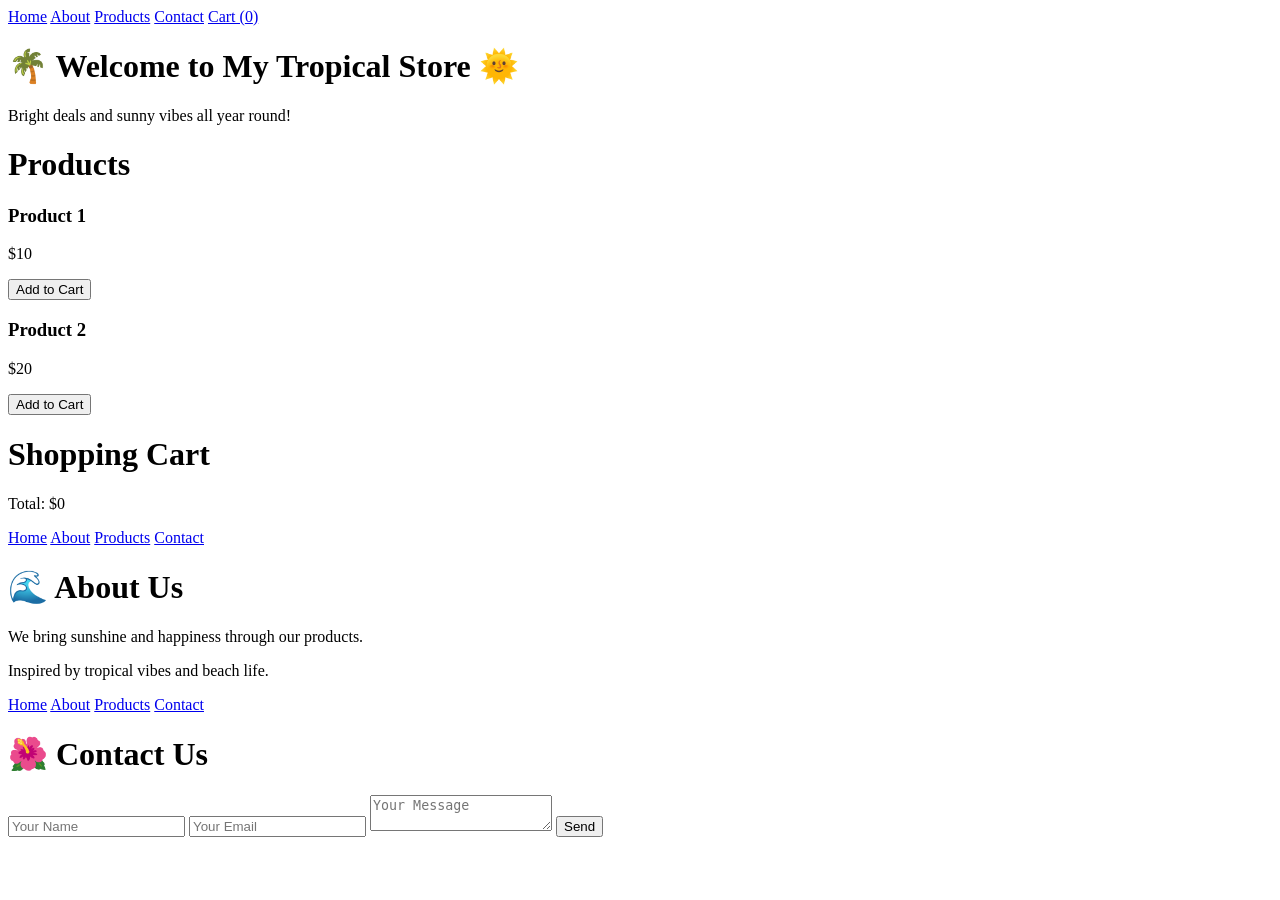
==== index.html @ ceaef33b "Add files via upload I have uploaded all files for fruit box" ====
<!-- index.html -->
<!DOCTYPE html>
<html lang="en" class="home-bg">
<head>
  <meta charset="UTF-8">
  <title>My Store</title>
  <link rel="stylesheet" href="Newstyle.css">
</head>
<body>

<nav>
  <a href="index.html">Home</a>
  <a href="about.html">About</a>
  <a href="product.html">Products</a>
  <a href="contact.html">Contact</a>
  <a href="cart.html">Cart (<span id="cart-count">0</span>)</a>
</nav>

<div class="container">
  <h1>🌴 Welcome to My Tropical Store 🌞</h1>
  <p>Bright deals and sunny vibes all year round!</p>
</div>

<div id="products" class="container">
  <h1>Products</h1>
  <div class="product">
    <h3>Product 1</h3>
    <p>$10</p>
    <button onclick="addToCart('Product 1', 10)">Add to Cart</button>
  </div>
  <div class="product">
    <h3>Product 2</h3>
    <p>$20</p>
    <button onclick="addToCart('Product 2', 20)">Add to Cart</button>
  </div>
</div>

<div id="cart" class="container">
  <h1>Shopping Cart</h1>
  <ul id="cart-items"></ul>
  <p>Total: $<span id="total">0</span></p>
</div>

<script>
let cart = [];
function addToCart(name, price) {
  cart.push({ name, price });
  updateCart();
}
function updateCart() {
  const cartItems = document.getElementById('cart-items');
  const cartCount = document.getElementById('cart-count');
  const total = document.getElementById('total');
  cartItems.innerHTML = '';
  let sum = 0;
  cart.forEach(item => {
    const li = document.createElement('li');
    li.textContent = item.name + ' - $' + item.price;
    cartItems.appendChild(li);
    sum += item.price;
  });
  cartCount.textContent = cart.length;
  total.textContent = sum;
}
</script>

</body>
</html>


<!-- about.html -->
<!DOCTYPE html>
<html lang="en" class="about-bg">
<head>
  <meta charset="UTF-8">
  <title>About Us</title>
  <link rel="stylesheet" href="style.css">
</head>
<body>

<nav>
  <a href="index.html">Home</a>
  <a href="about.html">About</a>
  <a href="product.html">Products</a>
  <a href="contact.html">Contact</a>
</nav>

<div class="container">
  <h1>🌊 About Us</h1>
  <p>We bring sunshine and happiness through our products.</p>
  <p>Inspired by tropical vibes and beach life.</p>
</div>

</body>
</html>


<!-- contact.html -->
<!DOCTYPE html>
<html lang="en" class="contact-bg">
<head>
  <meta charset="UTF-8">
  <title>Contact Us</title>
  <link rel="stylesheet" href="style.css">
</head>
<body>

<nav>
  <a href="index.html">Home</a>
  <a href="about.html">About</a>
  <a href="product.html">Products</a>
  <a href="contact.html">Contact</a>
</nav>

<div class="container">
  <h1>🌺 Contact Us</h1>
  <form onsubmit="submitForm(event)">
    <input type="text" placeholder="Your Name" required>
    <input type="email" placeholder="Your Email" required>
    <textarea placeholder="Your Message" required></textarea>
    <button type="submit">Send</button>
  </form>
  <p id="message"></p>
</div>

<script>
function submitForm(e) {
  e.preventDefault();
  document.getElementById('message').textContent = 'Message sent successfully!';
}
</script>

</body>
</html>
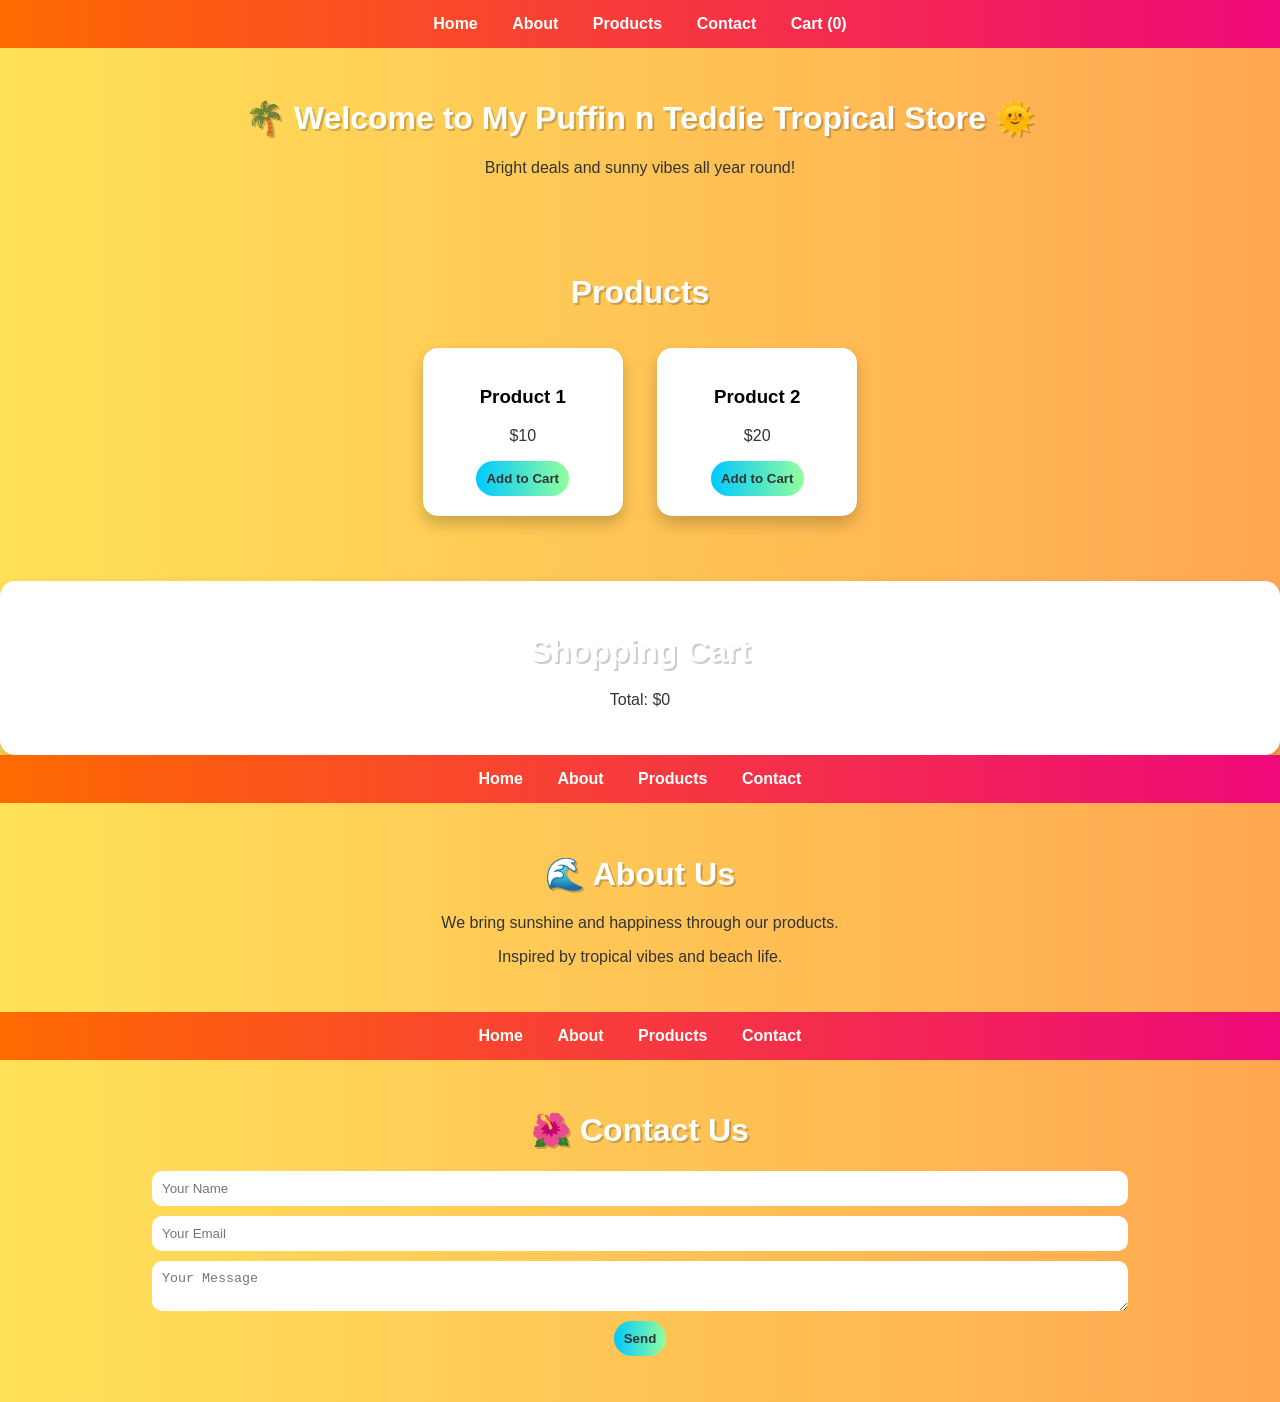
==== commit 4a14eba6: "Update index.html" ====
--- a/index.html
+++ b/index.html
@@ -17,7 +17,7 @@
 </nav>
 
 <div class="container">
-  <h1>🌴 Welcome to My Tropical Store 🌞</h1>
+  <h1>🌴 Welcome to My Puffin n Teddie Tropical Store 🌞</h1>
   <p>Bright deals and sunny vibes all year round!</p>
 </div>
 
--- a/Newstyle.css
+++ b/Newstyle.css
@@ -0,0 +1,117 @@
+/* style.css (Clean Fixed Version) */
+
+/* RESET */
+body {
+  margin: 0;
+  font-family: 'Segoe UI', sans-serif;
+}
+
+/* NAVBAR - ALWAYS ON TOP */
+nav {
+  background: linear-gradient(90deg, #ff6a00, #ee0979);
+  padding: 15px;
+  text-align: center;
+
+  position: sticky;  /* keeps it at top */
+  top: 0;
+  z-index: 1000;
+}
+
+nav a {
+  color: white;
+  margin: 0 15px;
+  text-decoration: none;
+  font-weight: bold;
+}
+
+nav a:hover {
+  text-decoration: underline;
+}
+
+/* PAGE BACKGROUNDS */
+.home-bg {
+  background: linear-gradient(to right, #ffe259, #ffa751);
+}
+
+.about-bg {
+  background: linear-gradient(to right, #43cea2, #185a9d);
+  color: white;
+}
+
+.contact-bg {
+  background: linear-gradient(to right, #f7971e, #ffd200);
+}
+
+/* MAIN CONTAINER */
+.container {
+  padding: 30px;
+  text-align: center;
+}
+
+h1 {
+  color: white;
+  text-shadow: 2px 2px rgba(0,0,0,0.2);
+}
+
+p {
+  color: #333;
+}
+
+/* PRODUCT CARDS */
+.product {
+  background: #ffffff;
+  border-radius: 15px;
+  padding: 20px;
+  margin: 15px;
+  display: inline-block;
+  width: 200px;
+  box-shadow: 0 8px 15px rgba(0,0,0,0.2);
+  transition: transform 0.3s;
+}
+
+.product:hover {
+  transform: scale(1.05);
+}
+
+/* BUTTONS */
+button {
+  background: linear-gradient(to right, #00c9ff, #92fe9d);
+  border: none;
+  padding: 10px;
+  border-radius: 20px;
+  cursor: pointer;
+  color: #333;
+  font-weight: bold;
+}
+
+button:hover {
+  opacity: 0.8;
+}
+
+/* CART BOX */
+#cart {
+  background: #ffffff;
+  border-radius: 15px;
+  margin-top: 20px;
+  box-shadow: 0 8px 15px rgba(0,0,0,0.2);
+}
+
+/* FORM */
+input, textarea {
+  width: 80%;
+  padding: 10px;
+  margin: 10px auto;
+  display: block;
+  border-radius: 10px;
+  border: none;
+}
+
+/* SAFETY FIXES (IMPORTANT) */
+html, body {
+  display: block;
+  height: auto;
+}
+
+* {
+  box-sizing: border-box;
+}
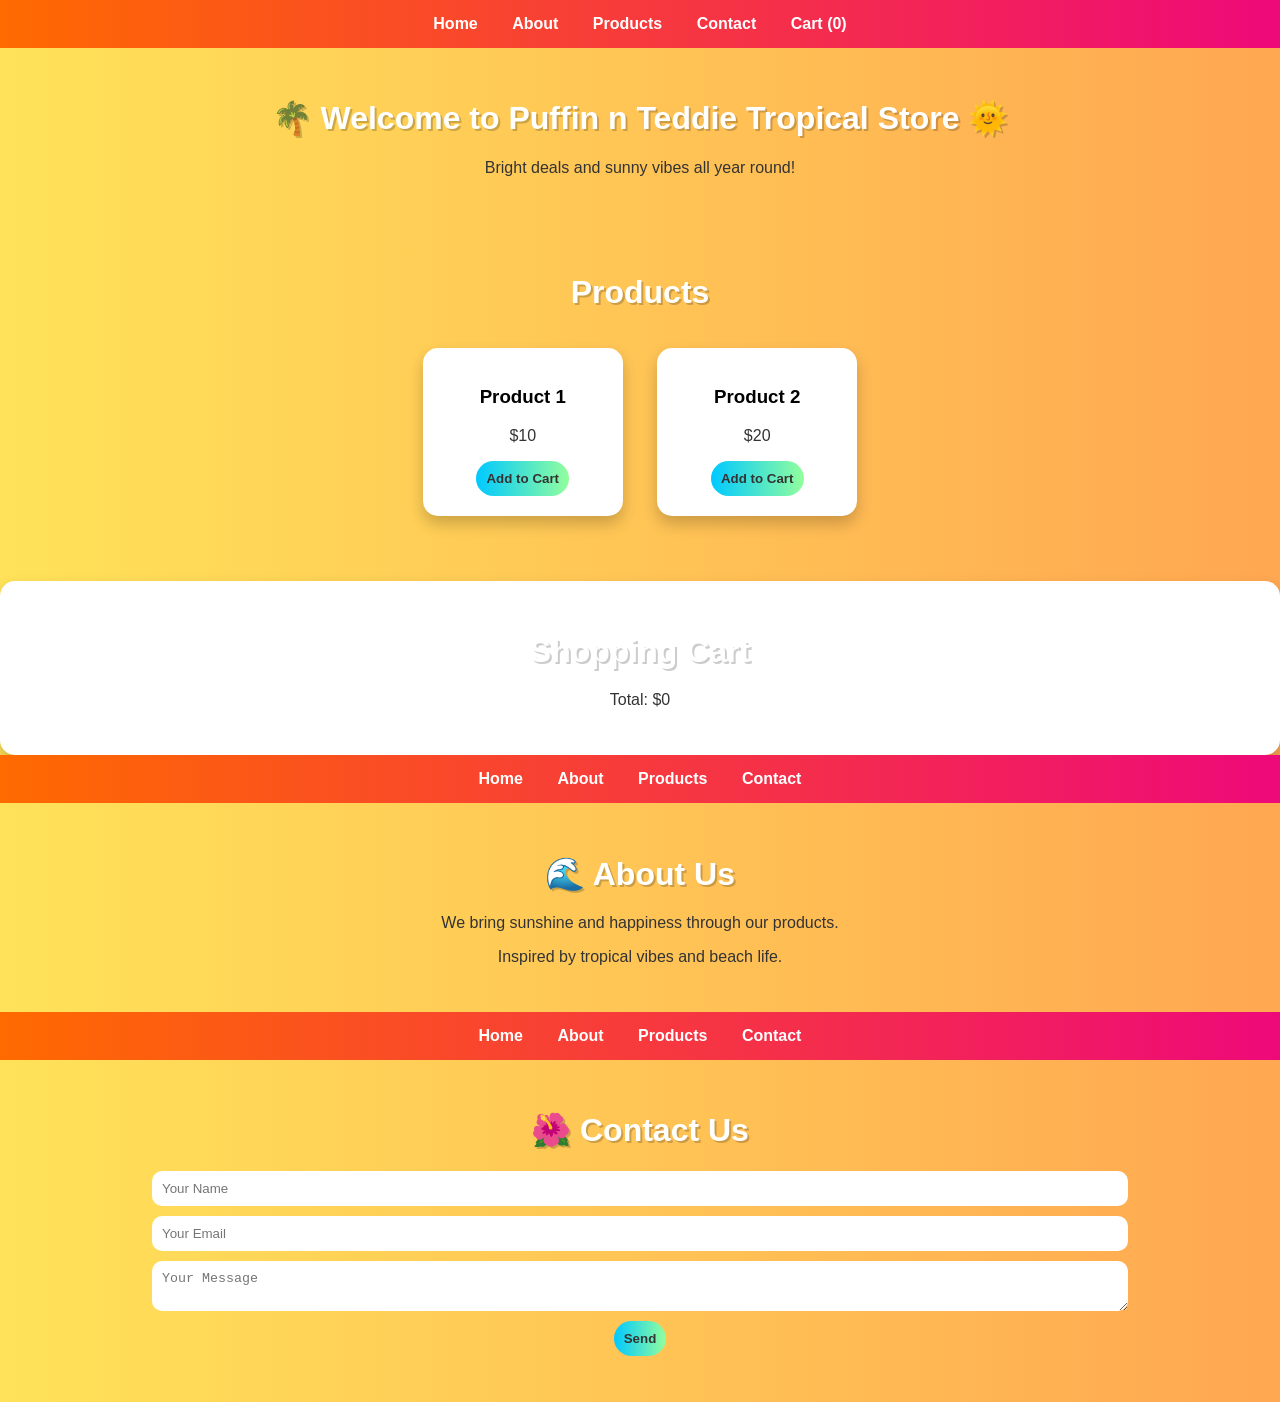
==== commit 5852cd97: "Update index.html" ====
--- a/index.html
+++ b/index.html
@@ -3,8 +3,12 @@
 <html lang="en" class="home-bg">
 <head>
   <meta charset="UTF-8">
-  <title>My Store</title>
+  <title>Puffin n Teddie Fruit Store</title>
   <link rel="stylesheet" href="Newstyle.css">
+  <meta name="viewport" content="width=device-width, initial-scale=1.0">
+  <meta name="description" content="Buy fresh high quality fruits. Fruits from all over the world, from iceland to africa. "> 
+  <meta name="keyword" content="mankurad mango,apples fruit,grapes,puffin n teddie fruit store,mango shake,fruit shop near me, iceland to africa fruits">
+  <meta name="author" content="savio">
 </head>
 <body>
 
@@ -17,7 +21,7 @@
 </nav>
 
 <div class="container">
-  <h1>🌴 Welcome to My Puffin n Teddie Tropical Store 🌞</h1>
+  <h1>🌴 Welcome to Puffin n Teddie Tropical Store 🌞</h1>
   <p>Bright deals and sunny vibes all year round!</p>
 </div>
 
